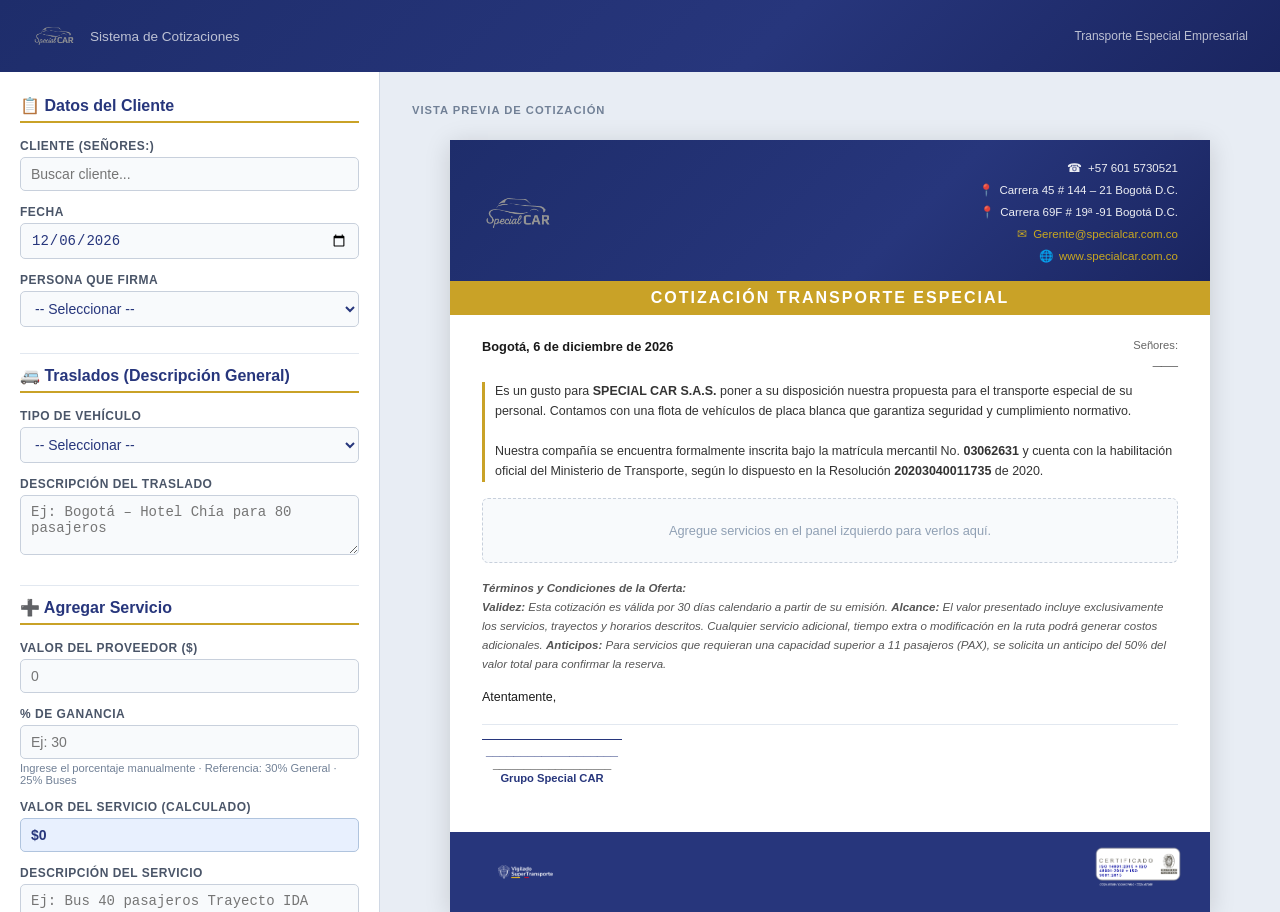
==== index.html @ 4b24a4ec "Add initial HTML structure for Cotizaciones Special Car" ====
<!DOCTYPE html>
<html lang="es">
<head>
<meta charset="UTF-8">
<meta name="viewport" content="width=device-width, initial-scale=1.0">
<title>Cotizaciones Special Car</title>
<link rel="stylesheet" href="estilos.css">
</head>
<body>

<div class="header">
  <div style="display:flex;align-items:center;gap:14px">
    <img id="headerLogo" style="height:44px;object-fit:contain" alt="Special Car">
    <div class="logo-text">Sistema de Cotizaciones</div>
  </div>
  <div style="font-size:0.75rem;opacity:0.7;">Transporte Especial Empresarial</div>
</div>

<div class="app">

  <!-- SIDEBAR -->
  <div class="sidebar">
    <h2>📋 Datos del Cliente</h2>

    <div class="form-group">
      <label>Cliente (Señores:)</label>
      <div style="position:relative">
        <input type="text" id="cliente" placeholder="Buscar cliente..." oninput="filtrarClientes(this.value)" onfocus="mostrarDropdown()" onblur="setTimeout(()=>ocultarDropdown(),200)" autocomplete="off" style="width:100%;padding:8px 10px;border:1px solid #c8d0dc;border-radius:5px;font-size:0.875rem;color:#27367c;background:#f8fafc">
        <div id="clienteDropdown" style="display:none;position:absolute;top:100%;left:0;right:0;background:white;border:1px solid #c8d0dc;border-top:none;border-radius:0 0 5px 5px;max-height:180px;overflow-y:auto;z-index:100;box-shadow:0 4px 12px rgba(0,0,0,0.1)"></div>
      </div>
    </div>
    <div class="form-group">
      <label>Fecha</label>
      <input type="date" id="fecha" oninput="render()">
    </div>
    <div class="form-group">
      <label>Persona que firma</label>
      <select id="firmante" onchange="render()">
        <option value="">-- Seleccionar --</option>
        <option value="José Miguel Rozo|Jefe de Operaciones">José Miguel Rozo – Jefe de Operaciones</option>
        <option value="María García|Gerente Comercial">María García – Gerente Comercial</option>
        <option value="Carlos López|Director General">Carlos López – Director General</option>
        <option value="otro">Otro...</option>
      </select>
    </div>
    <div class="form-group" id="firmante-custom-group" style="display:none">
      <label>Nombre</label>
      <input type="text" id="firmante-nombre" placeholder="Nombre completo" oninput="render()">
      <label style="margin-top:6px">Cargo</label>
      <input type="text" id="firmante-cargo" placeholder="Cargo" oninput="render()">
    </div>

    <hr class="divider">
    <h2>🚐 Traslados (Descripción General)</h2>
    <div class="form-group">
      <label>Tipo de Vehículo</label>
      <select id="tipoVehiculo" onchange="updatePorcentaje()">
        <option value="">-- Seleccionar --</option>
      </select>
    </div>
    <div class="form-group">
      <label>Descripción del Traslado</label>
      <textarea id="descTraslado" placeholder="Ej: Bogotá – Hotel Chía para 80 pasajeros" oninput="render()"></textarea>
    </div>

    <hr class="divider">
    <h2>➕ Agregar Servicio</h2>

    <div class="form-group">
      <label>Valor del proveedor ($)</label>
      <input type="number" id="valorProveedor" placeholder="0" oninput="calcularServicio()">
    </div>
    <div class="form-group">
      <label>% de Ganancia</label>
      <input type="number" id="porcentaje" placeholder="Ej: 30" min="0" max="100" step="0.1" oninput="calcularServicio()" style="width:100%;padding:8px 10px;border:1px solid #c8d0dc;border-radius:5px;font-size:0.875rem;color:#1a2a4a;background:#f8fafc">
      <div class="hint">Ingrese el porcentaje manualmente · Referencia: 30% General · 25% Buses</div>
    </div>
    <div class="form-group">
      <label>Valor del Servicio (calculado)</label>
      <div class="computed-value" id="valorServicioCalc">$0</div>
    </div>
    <div class="form-group">
      <label>Descripción del Servicio</label>
      <textarea id="descServicio" placeholder="Ej: Bus 40 pasajeros Trayecto IDA" rows="2"></textarea>
    </div>
    <button class="btn btn-secondary" onclick="agregarServicio()">＋ Agregar Servicio</button>

    <div class="service-list" id="serviceList"></div>

    <hr class="divider">
    <h2>🖨️ Acciones</h2>
    <div style="margin-bottom:10px">
      <label style="display:flex;align-items:center;gap:10px;cursor:pointer;padding:10px;background:#f0f4f8;border-radius:6px;border:1.5px solid #c8d0dc">
        <div style="position:relative;width:42px;height:22px;flex-shrink:0">
          <input type="checkbox" id="toggleFotos" onchange="toggleFotosVehiculos()" style="opacity:0;width:0;height:0;position:absolute">
          <div id="toggleTrack" style="position:absolute;inset:0;background:#c8d0dc;border-radius:11px;transition:background 0.2s"></div>
          <div id="toggleThumb" style="position:absolute;top:3px;left:3px;width:16px;height:16px;background:white;border-radius:50%;transition:transform 0.2s;box-shadow:0 1px 3px rgba(0,0,0,0.3)"></div>
        </div>
        <div>
          <div style="font-size:0.8rem;font-weight:600;color:#27367c">Incluir fotos de vehículos</div>
          <div style="font-size:0.68rem;color:#718096">Activa para cargar tus propias fotos</div>
        </div>
      </label>
    </div>

    <!-- Photo upload panels (visible only when toggle is ON) -->
    <div id="fotosUploadPanel" style="display:none;margin-bottom:10px">
      <div style="background:#f0f4f8;border-radius:7px;padding:12px;margin-bottom:8px">
        <div style="font-size:0.75rem;font-weight:700;color:#27367c;text-transform:uppercase;letter-spacing:0.5px;margin-bottom:8px">📷 <span id="fotoTituloPanel">VEHÍCULO SELECCIONADO</span> <span style="font-weight:400;color:#718096">(máx 2 fotos)</span></div>
        <div style="display:grid;grid-template-columns:1fr 1fr;gap:6px">
          <label id="lblVan1" style="cursor:pointer;border:2px dashed #c8d0dc;border-radius:5px;height:70px;display:flex;flex-direction:column;align-items:center;justify-content:center;font-size:0.65rem;color:#718096;overflow:hidden;position:relative">
            <input type="file" accept="image/*" onchange="cargarFoto('van',0,this)" style="display:none">
            <div id="preVan1" style="width:100%;height:100%;display:flex;align-items:center;justify-content:center;flex-direction:column;gap:3px">
              <span style="font-size:1.2rem">＋</span><span>Foto 1</span>
            </div>
          </label>
          <label id="lblVan2" style="cursor:pointer;border:2px dashed #c8d0dc;border-radius:5px;height:70px;display:flex;flex-direction:column;align-items:center;justify-content:center;font-size:0.65rem;color:#718096;overflow:hidden;position:relative">
            <input type="file" accept="image/*" onchange="cargarFoto('van',1,this)" style="display:none">
            <div id="preVan2" style="width:100%;height:100%;display:flex;align-items:center;justify-content:center;flex-direction:column;gap:3px">
              <span style="font-size:1.2rem">＋</span><span>Foto 2</span>
            </div>
          </label>
        </div>
      </div>
    </div>
    <button class="btn btn-primary" onclick="window.print()">Imprimir / Guardar PDF</button>
    <button class="btn btn-outline" onclick="limpiarTodo()">🗑 Limpiar Todo</button>

    <hr class="divider">
    <div style="font-size:0.7rem;color:#888;line-height:1.6">
      <b>Gestión de clientes:</b><br>
      <button class="btn btn-outline btn-sm" style="margin-top:4px;width:100%" onclick="agregarClienteModal()">+ Nuevo Cliente</button>
      <button class="btn btn-outline btn-sm" style="margin-top:4px;width:100%" onclick="agregarVehiculoModal()">+ Nuevo Tipo Vehículo</button>
    </div>
  </div>

  <!-- PREVIEW -->
  <div class="preview">
    <div class="print-area">
      <div class="preview-label">VISTA PREVIA DE COTIZACIÓN</div>
    </div>
    <div class="doc" id="doc">
      <!-- rendered by JS -->
    </div>
  </div>
</div>

<!-- MODALS -->
<div id="modalCliente" style="display:none;position:fixed;inset:0;background:rgba(0,0,0,0.5);z-index:1000;display:none;align-items:center;justify-content:center">
  <div style="background:white;border-radius:10px;padding:28px;width:400px;box-shadow:0 8px 32px rgba(0,0,0,0.3)">
    <h3 style="margin-bottom:16px;color:#27367c">Agregar Cliente</h3>
    <label style="font-size:0.8rem;font-weight:600;display:block;margin-bottom:4px">Nombre como aparece en el RUT</label>
    <input type="text" id="nuevoClienteNombre" style="width:100%;padding:8px;border:1px solid #ccc;border-radius:5px;font-size:0.875rem;margin-bottom:14px" placeholder="Nombre completo del cliente">
    <div style="display:flex;gap:8px">
      <button class="btn btn-secondary btn-sm" style="flex:1;padding:10px" onclick="guardarCliente()">Agregar Cliente</button>
      <button class="btn btn-outline btn-sm" style="flex:1;padding:10px" onclick="cerrarModal('modalCliente')">Cancelar</button>
    </div>
  </div>
</div>

<div id="modalVehiculo" style="display:none;position:fixed;inset:0;background:rgba(0,0,0,0.5);z-index:1000;display:none;align-items:center;justify-content:center">
  <div style="background:white;border-radius:10px;padding:28px;width:400px;box-shadow:0 8px 32px rgba(0,0,0,0.3)">
    <h3 style="margin-bottom:16px;color:#27367c">Agregar Tipo de Vehículo</h3>
    <label style="font-size:0.8rem;font-weight:600;display:block;margin-bottom:4px">Tipo de Vehículo (Ej: "Bus 23 pax")</label>
    <input type="text" id="nuevoVehNombre" style="width:100%;padding:8px;border:1px solid #ccc;border-radius:5px;font-size:0.875rem;margin-bottom:10px" placeholder="Bus 23 pasajeros">
    <label style="font-size:0.8rem;font-weight:600;display:block;margin-bottom:4px">Cantidad máxima de pasajeros</label>
    <input type="number" id="nuevoVehPax" style="width:100%;padding:8px;border:1px solid #ccc;border-radius:5px;font-size:0.875rem;margin-bottom:14px" placeholder="23">
    <div style="display:flex;gap:8px">
      <button class="btn btn-secondary btn-sm" style="flex:1;padding:10px" onclick="guardarVehiculo()">Agregar Vehículo</button>
      <button class="btn btn-outline btn-sm" style="flex:1;padding:10px" onclick="cerrarModal('modalVehiculo')">Cancelar</button>
    </div>
  </div>
</div>

<script>
// ── IMÁGENES EMBEBIDAS (base64, sin dependencias externas) ──
const IMG_LOGO = "assets/Specialcar.png";
const IMG_SUPERTRANSPORTE = "assets/supertransporte.png";
const IMG_BUREAUVERITAS = "assets/bureauveritas.png";
const IMG_VAN1 = "assets/van1.jpeg";
const IMG_VAN2 = "assets/van2.jpeg";
const IMG_BUS1 = "assets/bus1.jpeg";
const IMG_BUS2 = "assets/bus2.jpeg";

// ── STATE ──
const state = {
  clientes: [
    'ARISTIZABAL Y JINETE','LEVIN ASSETS','YANBAL','COLOMBO ESPAÑOLA',
    'FUNDACION UNIVERSITARIA CIENCIA DE LA SALUD','PUBBLICA','DIGITAL WARE',
    'FIXIT','EFECTY','CLINICOS IPS','CL TIENE SOLUCIONES','WIN SPORTS',
    'RUTA GAY','LONGPORT','ESRI','EPIDERMIQUE','ALTAS VISTAS','PAIS DE RAIZ',
    'EXPEDITOR','Hoteles Suite Tequendama','MIKA','BLUE CARE',
    'PARTIDO POLITICO MIRA','EXL SERVICE','BANCAMIA',
    'AGENCIA NACIONAL DEL ESPECTRO','SAN GABRIEL','RICARDO GAITAN',
    'DIEGO','HEEL','BTSAUTOVIAS','ROLDAN LOGISTICA'
  ].sort(),
  vehiculos: [
    {tipo:'Dacia/Renault Logan', pax:4},
    {tipo:'Kia Cerato', pax:4},
    {tipo:'Renault Duster AWD', pax:4},
    {tipo:'Renault Duster Oroch', pax:4},
    {tipo:'DFSK Van 7 pasajeros', pax:7},
    {tipo:'Hyundai H1', pax:8},
    {tipo:'Renault Master', pax:15},
    {tipo:'Mercedes-Benz Sprinter', pax:19},
    {tipo:'Chevrolet N300', pax:7},
    {tipo:'Chevrolet NPR', pax:7},
    {tipo:'Isuzu NQR', pax:7},
    {tipo:'Ford Transit', pax:19},
    {tipo:'Mercedes-Benz O500', pax:40},
    {tipo:'VAN 11 PAX', pax:11},
    {tipo:'VAN 7 PAX', pax:7},
    {tipo:'VAN 9 PAX', pax:9},
    {tipo:'VAN 19 PAX', pax:19},
    {tipo:'BUSETA 19 PAX', pax:19},
    {tipo:'BUS 25 PAX', pax:25},
    {tipo:'BUS 30 PAX', pax:30},
    {tipo:'BUS 40 PAX', pax:40},
    {tipo:'VAN 17 PAX', pax:17},
    {tipo:'VAN 12 PAX', pax:12},
  ],
  servicios: [],
  nextId: 1,
  mostrarFotos: false,
  fotos: { van: [null, null], bus: [null, null] }
};

// ── INIT ──
document.addEventListener('DOMContentLoaded', () => {
  const today = new Date().toISOString().split('T')[0];
  document.getElementById('fecha').value = today;
  document.getElementById('headerLogo').src = IMG_LOGO;
  document.getElementById('toggleFotos').checked = false;
  document.getElementById('toggleTrack').style.background = '#c8d0dc';
  document.getElementById('toggleThumb').style.transform = 'translateX(0)';
  populateVehiculos();
  render();
});

function populateVehiculos() {
  const sel = document.getElementById('tipoVehiculo');
  sel.innerHTML = '<option value="">-- Seleccionar --</option>';
  state.vehiculos.forEach(v => {
    const opt = document.createElement('option');
    opt.value = v.tipo;
    opt.textContent = `${v.tipo} (${v.pax} pax)`;
    sel.appendChild(opt);
  });
}

function updateClienteSelect() { /* legacy, kept for compat */ }

// ── CLIENTE DROPDOWN ──
function filtrarClientes(q) {
  render();
  const dd = document.getElementById('clienteDropdown');
  const filtrados = q.length === 0
    ? state.clientes
    : state.clientes.filter(c => c.toLowerCase().includes(q.toLowerCase()));
  if (!filtrados.length) { dd.style.display = 'none'; return; }
  dd.innerHTML = filtrados.map(c =>
    `<div onclick="seleccionarCliente('${c.replace(/'/g,"\\'")}')"`+
    ` style="padding:7px 10px;cursor:pointer;font-size:0.82rem;border-bottom:1px solid #f0f4f8"`+
    ` onmouseover="this.style.background='#eef1f6'" onmouseout="this.style.background=''">${c}</div>`
  ).join('');
  dd.style.display = 'block';
}

function mostrarDropdown() {
  filtrarClientes(document.getElementById('cliente').value);
}

function ocultarDropdown() {
  document.getElementById('clienteDropdown').style.display = 'none';
}

function seleccionarCliente(nombre) {
  document.getElementById('cliente').value = nombre;
  document.getElementById('clienteDropdown').style.display = 'none';
  render();
}

// ── PORCENTAJE AUTO ──
function updatePorcentaje() {
  const tipo = document.getElementById('tipoVehiculo').value;
  const input = document.getElementById('porcentaje');
  // Sugerir % si el campo está vacío
  if (!input.value) {
    const tl = tipo.toLowerCase();
    if (tl.includes('bus') || tl.includes('buseta')) input.value = '25';
    else if (tipo) input.value = '30';
  }
  // Actualizar título del panel de fotos
  const tituloPanel = document.getElementById('fotoTituloPanel');
  if (tituloPanel) {
    tituloPanel.textContent = tipo ? tipo.toUpperCase() : 'VEHÍCULO SELECCIONADO';
  }
  calcularServicio();
  render();
}

// ── CALCULAR VALOR ──
function calcularServicio() {
  const prov = parseFloat(document.getElementById('valorProveedor').value) || 0;
  const pct = parseFloat(document.getElementById('porcentaje').value) || 0;
  const val = pct ? Math.round(prov * (1 + pct / 100)) : prov;
  document.getElementById('valorServicioCalc').textContent = formatCOP(val);
}

// ── AGREGAR SERVICIO ──
function agregarServicio() {
  const prov = parseFloat(document.getElementById('valorProveedor').value) || 0;
  const pct = parseFloat(document.getElementById('porcentaje').value) || 0;
  const val = pct ? Math.round(prov * (1 + pct / 100)) : prov;
  const desc = document.getElementById('descServicio').value.trim();
  if (!desc || !val) { alert('Complete la descripción y el valor del servicio.'); return; }
  state.servicios.push({ id: state.nextId++, desc, valor: val });
  // reset
  document.getElementById('valorProveedor').value = '';
  document.getElementById('descServicio').value = '';
  document.getElementById('valorServicioCalc').textContent = '$0';
  updateServiceList();
  render();
}

function eliminarServicio(id) {
  state.servicios = state.servicios.filter(s => s.id !== id);
  // re-number ids kept
  updateServiceList();
  render();
}

function updateServiceList() {
  const list = document.getElementById('serviceList');
  if (!state.servicios.length) { list.innerHTML = ''; return; }
  list.innerHTML = state.servicios.map((s, i) => `
    <div class="service-item">
      <span class="s-desc">${i+1}. ${s.desc}</span>
      <span class="s-val">${formatCOP(s.valor)}</span>
      <button class="s-del" onclick="eliminarServicio(${s.id})" title="Eliminar">✕</button>
    </div>
  `).join('');
}

// ── FORMAT ──
function formatCOP(n) {
  return '$' + Math.round(n).toLocaleString('es-CO');
}

function formatFecha(dateStr) {
  if (!dateStr) return '___';
  const [y, m, d] = dateStr.split('-');
  const meses = ['enero','febrero','marzo','abril','mayo','junio','julio','agosto','septiembre','octubre','noviembre','diciembre'];
  return `${parseInt(d)} de ${meses[parseInt(m)-1]} de ${y}`;
}

// ── FIRMANTE ──
function getFirmante() {
  const sel = document.getElementById('firmante').value;
  document.getElementById('firmante-custom-group').style.display = sel === 'otro' ? 'block' : 'none';
  if (sel === 'otro') {
    return {
      nombre: document.getElementById('firmante-nombre').value || '___',
      cargo: document.getElementById('firmante-cargo').value || '___'
    };
  }
  if (sel) {
    const [nombre, cargo] = sel.split('|');
    return { nombre, cargo };
  }
  return { nombre: '___________________', cargo: '___________________' };
}

// ── RENDER ──
function render() {
  const cliente = document.getElementById('cliente').value || '___';
  const fecha = document.getElementById('fecha').value;
  const tipoVeh = document.getElementById('tipoVehiculo').value;
  const descTraslado = document.getElementById('descTraslado').value;
  const firmante = getFirmante();

  // traslados section
  const traslados = descTraslado.trim()
    ? descTraslado.split('\n').filter(l => l.trim())
    : [];

  const total = state.servicios.reduce((s, x) => s + x.valor, 0);

  document.getElementById('doc').innerHTML = `
    <div class="doc-header">
      <div style="display:flex;align-items:center;padding:4px 0">
        <img src="${IMG_LOGO}" style="height:72px;object-fit:contain" alt="Special Car Logo">
      </div>
      <div style="text-align:right;font-size:0.72rem;line-height:1.9;color:rgba(255,255,255,0.92)">
        <div>☎&nbsp; +57 601 5730521</div>
        <div>📍&nbsp; Carrera 45 # 144 – 21 Bogotá D.C.</div>
        <div>📍&nbsp; Carrera 69F # 19ª -91 Bogotá D.C.</div>
        <div style="color:#c9a820">✉&nbsp; Gerente@specialcar.com.co</div>
        <div style="color:#c9a820">🌐&nbsp; www.specialcar.com.co</div>
      </div>
    </div>
    <div class="doc-title-bar">COTIZACIÓN TRANSPORTE ESPECIAL</div>
    <div class="doc-body">
      <div class="doc-meta">
        <div>
          <div class="date">Bogotá, ${formatFecha(fecha)}</div>
        </div>
        <div style="text-align:right">
          <div style="font-size:0.7rem;color:#666">Señores:</div>
          <div class="client-name">${cliente}</div>
        </div>
      </div>

      <div class="doc-intro">
        Es un gusto para <strong>SPECIAL CAR S.A.S.</strong> poner a su disposición nuestra propuesta para el transporte especial de su personal. Contamos con una flota de vehículos de placa blanca que garantiza seguridad y cumplimiento normativo.<br><br>
        Nuestra compañía se encuentra formalmente inscrita bajo la matrícula mercantil No. <strong>03062631</strong> y cuenta con la habilitación oficial del Ministerio de Transporte, según lo dispuesto en la Resolución <strong>20203040011735</strong> de 2020.
      </div>

      ${traslados.length ? `
      <div class="section-label">TRASLADOS</div>
      <table class="traslados-table">
        ${traslados.map(t => `<tr><td>${t}</td></tr>`).join('')}
      </table>
      ` : ''}

      ${state.servicios.length ? `
      <div class="section-label">TARIFARIO DETALLADO DE TRAYECTOS</div>
      <table class="servicios-table">
        <thead>
          <tr>
            <th style="width:40px">#</th>
            <th>ORIGEN – DESTINO / DESCRIPCIÓN</th>
            <th style="width:120px;text-align:right">VALOR</th>
          </tr>
        </thead>
        <tbody>
          ${state.servicios.map((s, i) => `
            <tr>
              <td>${i+1}</td>
              <td>${s.desc}</td>
              <td class="valor">${formatCOP(s.valor)}</td>
            </tr>
          `).join('')}
          <tr class="total-row">
            <td colspan="2"><strong>Total Cotización</strong></td>
            <td class="valor"><strong>${formatCOP(total)}</strong></td>
          </tr>
        </tbody>
      </table>
      ` : `
      <div style="background:#f8fafc;border:1.5px dashed #c8d0dc;border-radius:6px;padding:24px;text-align:center;color:#90a0b4;font-size:0.8rem;margin:16px 0">
        Agregue servicios en el panel izquierdo para verlos aquí.
      </div>
      `}

      <div class="terms">
        <strong><em>Términos y Condiciones de la Oferta:</em></strong><br>
        <em><strong>Validez:</strong> Esta cotización es válida por 30 días calendario a partir de su emisión. 
        <strong>Alcance:</strong> El valor presentado incluye exclusivamente los servicios, trayectos y horarios descritos. Cualquier servicio adicional, tiempo extra o modificación en la ruta podrá generar costos adicionales. 
        <strong>Anticipos:</strong> Para servicios que requieran una capacidad superior a 11 pasajeros (PAX), se solicita un anticipo del 50% del valor total para confirmar la reserva.</em>
      </div>

      <div style="font-size:0.78rem;margin-bottom:14px">Atentamente,</div>
      <div class="firma-area" style="margin-bottom:48px">
        <div class="firma-block">
          <div class="firma-line"></div>
          <div class="firma-name">${firmante.nombre}</div>
          <div class="firma-cargo">${firmante.cargo}</div>
          <div class="firma-cargo" style="font-weight:600;color:#27367c;margin-top:2px">Grupo Special CAR</div>
        </div>
      </div>

      ${state.mostrarFotos ? `
      <div style="margin-top:24px">
        <div class="section-label">FOTOGRAFÍAS VEHÍCULOS</div>
        ${(state.fotos.van[0]||state.fotos.van[1]) ? `
        <div style="margin-bottom:10px;font-size:0.72rem;font-weight:700;color:#555;text-transform:uppercase;letter-spacing:0.5px">${tipoVeh || 'VEHÍCULO'}</div>
        <div style="display:grid;grid-template-columns:${state.fotos.van[0]&&state.fotos.van[1]?'1fr 1fr':'1fr'};gap:10px;margin-bottom:14px">
          ${state.fotos.van[0]?`<img src="${state.fotos.van[0]}" style="width:100%;border-radius:6px;object-fit:cover;height:160px;border:1px solid #dde">`:''}
          ${state.fotos.van[1]?`<img src="${state.fotos.van[1]}" style="width:100%;border-radius:6px;object-fit:cover;height:160px;border:1px solid #dde">`:''}
        </div>` : ''}
        ${(!state.fotos.van[0]&&!state.fotos.van[1]) ? `
        <div style="background:#f8fafc;border:1.5px dashed #c8d0dc;border-radius:6px;padding:18px;text-align:center;color:#90a0b4;font-size:0.8rem">
          Carga las fotos en el panel izquierdo para que aparezcan aquí.
        </div>` : ''}
      </div>
      ` : ''}

      <div style="margin:0 -32px -24px;background:#27367c;padding:10px 24px;display:flex;align-items:center;justify-content:space-between;gap:16px">
        <img src="${IMG_SUPERTRANSPORTE}" style="height:60px;object-fit:contain" alt="Vigilado SuperTransporte">
        <img src="${IMG_BUREAUVERITAS}" style="height:60px;object-fit:contain" alt="Bureau Veritas ISO 9001 14001 45001">
      </div>
    </div>
  `;
}

// ── MODAL CLIENTE ──
function agregarClienteModal() {
  document.getElementById('modalCliente').style.display = 'flex';
  document.getElementById('nuevoClienteNombre').value = '';
  document.getElementById('nuevoClienteNombre').focus();
}
function guardarCliente() {
  const nombre = document.getElementById('nuevoClienteNombre').value.trim();
  if (!nombre) { alert('Ingrese el nombre del cliente.'); return; }
  if (!state.clientes.includes(nombre)) {
    state.clientes.push(nombre);
    state.clientes.sort();
  }
  document.getElementById('cliente').value = nombre;
  cerrarModal('modalCliente');
  render();
}

// ── MODAL VEHÍCULO ──
function agregarVehiculoModal() {
  document.getElementById('modalVehiculo').style.display = 'flex';
  document.getElementById('nuevoVehNombre').value = '';
  document.getElementById('nuevoVehPax').value = '';
}
function guardarVehiculo() {
  const tipo = document.getElementById('nuevoVehNombre').value.trim();
  const pax = parseInt(document.getElementById('nuevoVehPax').value) || 0;
  if (!tipo) { alert('Ingrese el tipo de vehículo.'); return; }
  state.vehiculos.push({ tipo, pax });
  populateVehiculos();
  document.getElementById('tipoVehiculo').value = tipo;
  cerrarModal('modalVehiculo');
  updatePorcentaje();
}

function cerrarModal(id) {
  document.getElementById(id).style.display = 'none';
}

// Close modal on backdrop click
['modalCliente','modalVehiculo'].forEach(id => {
  document.getElementById(id).addEventListener('click', function(e) {
    if (e.target === this) cerrarModal(id);
  });
});

// ── TOGGLE FOTOS ──
function toggleFotosVehiculos() {
  const cb = document.getElementById('toggleFotos');
  state.mostrarFotos = cb.checked;
  const track = document.getElementById('toggleTrack');
  const thumb = document.getElementById('toggleThumb');
  track.style.background = cb.checked ? '#27367c' : '#c8d0dc';
  thumb.style.transform = cb.checked ? 'translateX(20px)' : 'translateX(0)';
  document.getElementById('fotosUploadPanel').style.display = cb.checked ? 'block' : 'none';
  render();
}

// ── CARGAR FOTO ──
function cargarFoto(tipo, idx, input) {
  const file = input.files[0];
  if (!file) return;
  const reader = new FileReader();
  reader.onload = function(e) {
    state.fotos[tipo][idx] = e.target.result;
    // Show thumbnail preview in label
    const preId = tipo === 'van' ? `preVan${idx+1}` : `preBus${idx+1}`;
    const pre = document.getElementById(preId);
    pre.innerHTML = `<img src="${e.target.result}" style="width:100%;height:100%;object-fit:cover;border-radius:3px">
      <button onclick="eliminarFoto('${tipo}',${idx},event)" style="position:absolute;top:2px;right:2px;background:rgba(220,50,50,0.85);color:white;border:none;border-radius:50%;width:18px;height:18px;font-size:10px;cursor:pointer;line-height:18px;text-align:center">✕</button>`;
    pre.parentElement.style.border = '2px solid #27367c';
    render();
  };
  reader.readAsDataURL(file);
}

function eliminarFoto(tipo, idx, e) {
  e.preventDefault();
  e.stopPropagation();
  state.fotos[tipo][idx] = null;
  const preId = tipo === 'van' ? `preVan${idx+1}` : `preBus${idx+1}`;
  const pre = document.getElementById(preId);
  pre.innerHTML = `<span style="font-size:1.2rem">＋</span><span>Foto ${idx+1}</span>`;
  pre.parentElement.style.border = '2px dashed #c8d0dc';
  // Reset file input
  pre.parentElement.querySelector('input[type=file]').value = '';
  render();
}

// ── LIMPIAR ──
function limpiarTodo() {
  if (!confirm('¿Desea limpiar todos los datos de la cotización?')) return;
  document.getElementById('cliente').value = '';
  document.getElementById('descTraslado').value = '';
  document.getElementById('tipoVehiculo').value = '';
  document.getElementById('firmante').value = '';
  document.getElementById('valorProveedor').value = '';
  document.getElementById('porcentaje').value = '';
  document.getElementById('descServicio').value = '';
  document.getElementById('valorServicioCalc').textContent = '$0';
  state.servicios = [];
  state.nextId = 1;
  state.mostrarFotos = false;
  document.getElementById('toggleFotos').checked = false;
  document.getElementById('toggleTrack').style.background = '#c8d0dc';
  document.getElementById('toggleThumb').style.transform = 'translateX(0)';
  updateServiceList();
  render();
}
</script>
</body>
</html>
---- estilos.css ----
* { box-sizing: border-box; margin: 0; padding: 0; }
  body { font-family: 'Segoe UI', Arial, sans-serif; background: #f0f4f8; min-height: 100vh; }

  /* ── HEADER ── */
  .header {
    background: linear-gradient(135deg, #1e2d6b 0%, #27367c 60%, #1a2560 100%);
    color: white;
    padding: 14px 32px;
    display: flex;
    align-items: center;
    justify-content: space-between;
    box-shadow: 0 2px 10px rgba(39,54,124,0.5);
  }
  .header h1 { font-size: 1.4rem; font-weight: 700; letter-spacing: 1px; }
  .header .logo-text { font-size: 0.85rem; opacity: 0.7; }

  /* ── LAYOUT ── */
  .app { display: flex; height: calc(100vh - 60px); }

  /* ── SIDEBAR FORM ── */
  .sidebar {
    width: 380px;
    min-width: 340px;
    background: #fff;
    border-right: 1px solid #d0d8e4;
    overflow-y: auto;
    padding: 24px 20px;
    display: flex;
    flex-direction: column;
    gap: 0;
  }
  .sidebar h2 { font-size: 1rem; color: #27367c; font-weight: 700; margin-bottom: 16px; border-bottom: 2px solid #c9a227; padding-bottom: 6px; }
  .form-group { margin-bottom: 14px; }
  .form-group label { display: block; font-size: 0.75rem; font-weight: 600; color: #4a5568; text-transform: uppercase; letter-spacing: 0.5px; margin-bottom: 4px; }
  .form-group input, .form-group select, .form-group textarea {
    width: 100%; padding: 8px 10px; border: 1px solid #c8d0dc; border-radius: 5px;
    font-size: 0.875rem; color: #27367c; background: #f8fafc;
    transition: border-color 0.2s;
  }
  .form-group input:focus, .form-group select:focus, .form-group textarea:focus {
    outline: none; border-color: #27367c; background: #fff;
  }
  .form-group textarea { resize: vertical; min-height: 60px; }
  .computed-value {
    padding: 8px 10px; background: #e8f0fe; border: 1px solid #b0c4de; border-radius: 5px;
    font-size: 0.875rem; font-weight: 600; color: #27367c;
  }
  .hint { font-size: 0.7rem; color: #718096; margin-top: 3px; }
  .divider { border: none; border-top: 1px solid #e2e8f0; margin: 12px 0; }

  /* ── BUTTONS ── */
  .btn { width: 100%; padding: 10px; border: none; border-radius: 6px; font-size: 0.85rem; font-weight: 600; cursor: pointer; transition: all 0.2s; margin-bottom: 8px; }
  .btn-primary { background: #27367c; color: white; }
  .btn-primary:hover { background: #243a6a; }
  .btn-secondary { background: #c9a227; color: white; }
  .btn-secondary:hover { background: #b08f20; }
  .btn-danger { background: #e53e3e; color: white; }
  .btn-danger:hover { background: #c53030; }
  .btn-outline { background: transparent; color: #27367c; border: 1.5px solid #27367c; }
  .btn-outline:hover { background: #27367c; color: white; }
  .btn-sm { padding: 5px 10px; font-size: 0.75rem; width: auto; margin-bottom: 0; border-radius: 4px; }

  /* ── PREVIEW PANEL ── */
  .preview {
    flex: 1;
    overflow: auto;
    padding: 32px;
    background: #e8edf4;
  }
  .preview-label {
    font-size: 0.7rem; font-weight: 700; color: #718096; text-transform: uppercase;
    letter-spacing: 1px; margin-bottom: 12px;
  }

  /* ── COTIZACION DOCUMENT ── */
  .doc {
    background: white;
    max-width: 760px;
    margin: 0 auto;
    box-shadow: 0 4px 24px rgba(0,0,0,0.15);
    font-size: 12px;
    color: #1a1a1a;
  }
  .doc-header {
    background: linear-gradient(135deg, #1e2d6b 0%, #27367c 60%, #1a2560 100%);
    color: white;
    padding: 18px 32px 14px;
    display: flex;
    justify-content: space-between;
    align-items: center;
  }
  .doc-header .company-name { font-size: 1.3rem; font-weight: 800; letter-spacing: 1px; }
  .doc-header .company-sub { font-size: 0.7rem; opacity: 0.8; margin-top: 2px; }
  .doc-header .contact-info { text-align: right; font-size: 0.7rem; opacity: 0.85; line-height: 1.7; }
  .doc-title-bar {
    background: #c9a227;
    color: white;
    text-align: center;
    padding: 8px;
    font-size: 1rem;
    font-weight: 700;
    letter-spacing: 2px;
  }
  .doc-body { padding: 24px 32px; }
  .doc-meta { display: flex; justify-content: space-between; margin-bottom: 14px; }
  .doc-meta .date { font-size: 0.8rem; font-weight: 600; }
  .doc-meta .client-line { font-size: 0.8rem; }
  .doc-meta .client-name { font-weight: 700; font-size: 0.95rem; }
  .doc-intro { font-size: 0.78rem; line-height: 1.6; color: #333; margin-bottom: 16px; border-left: 3px solid #c9a227; padding-left: 10px; }

  .section-label {
    font-size: 0.72rem; font-weight: 700; color: #27367c; text-transform: uppercase;
    letter-spacing: 1px; border-bottom: 2px solid #c9a227; padding-bottom: 4px; margin: 14px 0 8px;
  }

  /* ── TRASLADOS TABLE ── */
  .traslados-table { width: 100%; border-collapse: collapse; margin-bottom: 14px; }
  .traslados-table td {
    padding: 6px 10px; border: 1px solid #b0bec5;
    font-size: 0.78rem;
  }
  .traslados-table td:first-child { background: #eef1f6; font-weight: 500; }

  /* ── SERVICIOS TABLE ── */
  .servicios-table { width: 100%; border-collapse: collapse; margin-bottom: 14px; }
  .servicios-table th {
    background: #27367c; color: white; padding: 7px 10px;
    font-size: 0.72rem; font-weight: 700; text-align: left; text-transform: uppercase;
  }
  .servicios-table td { padding: 6px 10px; border-bottom: 1px solid #e2e8f0; font-size: 0.78rem; }
  .servicios-table tr:nth-child(even) td { background: #f8fafc; }
  .servicios-table .total-row td { background: #27367c; color: white; font-weight: 700; font-size: 0.82rem; }
  .servicios-table .valor { text-align: right; font-weight: 600; }

  /* ── TERMS ── */
  .terms { font-size: 0.72rem; color: #555; line-height: 1.65; margin-bottom: 16px; font-style: italic; }

  /* ── FIRMA ── */
  .firma-area { display: flex; justify-content: flex-start; gap: 40px; margin-top: 20px; padding-top: 14px; border-top: 1px solid #e2e8f0; }
  .firma-block { text-align: center; min-width: 140px; }
  .firma-line { border-top: 1.5px solid #27367c; margin-bottom: 4px; }
  .firma-name { font-size: 0.78rem; font-weight: 700; color: #27367c; }
  .firma-cargo { font-size: 0.7rem; color: #666; }

  /* ── SERVICES MANAGER ── */
  .service-list { margin-bottom: 10px; }
  .service-item {
    display: flex; align-items: center; justify-content: space-between;
    background: #f0f4f8; border-radius: 5px; padding: 6px 10px; margin-bottom: 5px;
    font-size: 0.78rem;
  }
  .service-item .s-desc { flex: 1; font-weight: 500; }
  .service-item .s-val { color: #27367c; font-weight: 700; margin: 0 10px; }
  .service-item .s-del { background: none; border: none; cursor: pointer; color: #e53e3e; font-size: 1rem; }

  /* ── PRINT BUTTON ── */
  .print-area { display: flex; gap: 8px; margin-bottom: 12px; }

  @media print {
    /* Forzar colores e impresión de fondos */
    * {
      -webkit-print-color-adjust: exact !important;
      print-color-adjust: exact !important;
      color-adjust: exact !important;
    }

    /* Ocultar UI de la app */
    .header    { display: none !important; }
    .sidebar   { display: none !important; }
    .print-area { display: none !important; }
    .preview-label { display: none !important; }

    /* Layout de impresión */
    html, body {
      margin: 0 !important;
      padding: 0 !important;
      background: white !important;
    }
    .app {
      display: block !important;
      height: auto !important;
      overflow: visible !important;
    }
    .preview {
      padding: 0 !important;
      margin: 0 !important;
      background: white !important;
      overflow: visible !important;
    }
    .doc {
      box-shadow: none !important;
      max-width: 100% !important;
      width: 100% !important;
      margin: 0 !important;
      padding: 32px !important;
      page-break-inside: avoid;
    }

    /* Asegurar que el contenido no se corte */
    table { page-break-inside: avoid; }
    img   { page-break-inside: avoid; max-width: 100% !important; }
  }
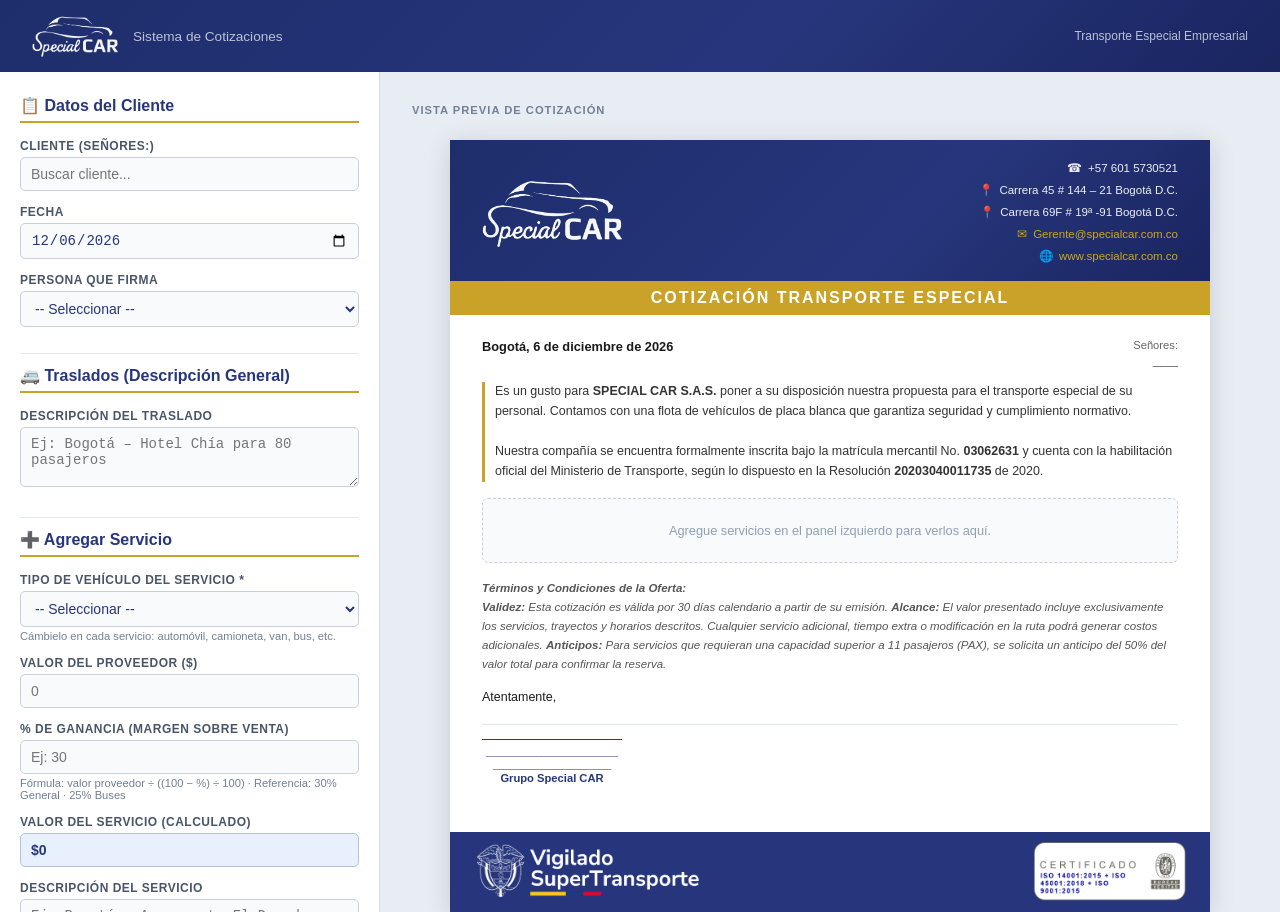
==== commit 63a796d7: "act 21072026" ====
--- a/index.html
+++ b/index.html
@@ -53,27 +53,28 @@
     <hr class="divider">
     <h2>🚐 Traslados (Descripción General)</h2>
     <div class="form-group">
-      <label>Tipo de Vehículo</label>
+      <label>Descripción del Traslado</label>
+      <textarea id="descTraslado" placeholder="Ej: Bogotá – Hotel Chía para 80 pasajeros" oninput="render()"></textarea>
+    </div>
+
+    <hr class="divider">
+    <h2 id="tituloServicio">➕ Agregar Servicio</h2>
+
+    <div class="form-group">
+      <label>Tipo de Vehículo del Servicio *</label>
       <select id="tipoVehiculo" onchange="updatePorcentaje()">
         <option value="">-- Seleccionar --</option>
       </select>
-    </div>
-    <div class="form-group">
-      <label>Descripción del Traslado</label>
-      <textarea id="descTraslado" placeholder="Ej: Bogotá – Hotel Chía para 80 pasajeros" oninput="render()"></textarea>
-    </div>
-
-    <hr class="divider">
-    <h2>➕ Agregar Servicio</h2>
-
+      <div class="hint">Cámbielo en cada servicio: automóvil, camioneta, van, bus, etc.</div>
+    </div>
     <div class="form-group">
       <label>Valor del proveedor ($)</label>
       <input type="number" id="valorProveedor" placeholder="0" oninput="calcularServicio()">
     </div>
     <div class="form-group">
-      <label>% de Ganancia</label>
-      <input type="number" id="porcentaje" placeholder="Ej: 30" min="0" max="100" step="0.1" oninput="calcularServicio()" style="width:100%;padding:8px 10px;border:1px solid #c8d0dc;border-radius:5px;font-size:0.875rem;color:#1a2a4a;background:#f8fafc">
-      <div class="hint">Ingrese el porcentaje manualmente · Referencia: 30% General · 25% Buses</div>
+      <label>% de Ganancia (margen sobre venta)</label>
+      <input type="number" id="porcentaje" placeholder="Ej: 30" min="0" max="99" step="0.1" oninput="calcularServicio()" style="width:100%;padding:8px 10px;border:1px solid #c8d0dc;border-radius:5px;font-size:0.875rem;color:#1a2a4a;background:#f8fafc">
+      <div class="hint">Fórmula: valor proveedor ÷ ((100 − %) ÷ 100) · Referencia: 30% General · 25% Buses</div>
     </div>
     <div class="form-group">
       <label>Valor del Servicio (calculado)</label>
@@ -81,14 +82,32 @@
     </div>
     <div class="form-group">
       <label>Descripción del Servicio</label>
-      <textarea id="descServicio" placeholder="Ej: Bus 40 pasajeros Trayecto IDA" rows="2"></textarea>
-    </div>
-    <button class="btn btn-secondary" onclick="agregarServicio()">＋ Agregar Servicio</button>
+      <textarea id="descServicio" placeholder="Ej: Bogotá – Aeropuerto El Dorado, trayecto IDA" rows="2"></textarea>
+    </div>
+    <button class="btn btn-secondary" id="btnGuardarServicio" onclick="agregarServicio()">＋ Agregar Servicio</button>
+    <button class="btn btn-outline" id="btnCancelarEdicion" style="display:none" onclick="cancelarEdicion()">Cancelar edición</button>
 
     <div class="service-list" id="serviceList"></div>
 
     <hr class="divider">
     <h2>🖨️ Acciones</h2>
+
+    <!-- TOGGLE TOTAL -->
+    <div style="margin-bottom:10px">
+      <label style="display:flex;align-items:center;gap:10px;cursor:pointer;padding:10px;background:#f0f4f8;border-radius:6px;border:1.5px solid #c8d0dc">
+        <div style="position:relative;width:42px;height:22px;flex-shrink:0">
+          <input type="checkbox" id="toggleTotal" checked onchange="toggleTotalCotizacion()" style="opacity:0;width:0;height:0;position:absolute">
+          <div id="totalTrack" style="position:absolute;inset:0;background:#27367c;border-radius:11px;transition:background 0.2s"></div>
+          <div id="totalThumb" style="position:absolute;top:3px;left:3px;width:16px;height:16px;background:white;border-radius:50%;transition:transform 0.2s;transform:translateX(20px);box-shadow:0 1px 3px rgba(0,0,0,0.3)"></div>
+        </div>
+        <div>
+          <div style="font-size:0.8rem;font-weight:600;color:#27367c">Mostrar total de la cotización</div>
+          <div style="font-size:0.68rem;color:#718096">Desactiva para enviar solo tarifas unitarias</div>
+        </div>
+      </label>
+    </div>
+
+    <!-- TOGGLE FOTOS -->
     <div style="margin-bottom:10px">
       <label style="display:flex;align-items:center;gap:10px;cursor:pointer;padding:10px;background:#f0f4f8;border-radius:6px;border:1.5px solid #c8d0dc">
         <div style="position:relative;width:42px;height:22px;flex-shrink:0">
@@ -98,31 +117,13 @@
         </div>
         <div>
           <div style="font-size:0.8rem;font-weight:600;color:#27367c">Incluir fotos de vehículos</div>
-          <div style="font-size:0.68rem;color:#718096">Activa para cargar tus propias fotos</div>
+          <div style="font-size:0.68rem;color:#718096">Una galería por cada tipo de vehículo agregado</div>
         </div>
       </label>
     </div>
 
-    <!-- Photo upload panels (visible only when toggle is ON) -->
-    <div id="fotosUploadPanel" style="display:none;margin-bottom:10px">
-      <div style="background:#f0f4f8;border-radius:7px;padding:12px;margin-bottom:8px">
-        <div style="font-size:0.75rem;font-weight:700;color:#27367c;text-transform:uppercase;letter-spacing:0.5px;margin-bottom:8px">📷 <span id="fotoTituloPanel">VEHÍCULO SELECCIONADO</span> <span style="font-weight:400;color:#718096">(máx 2 fotos)</span></div>
-        <div style="display:grid;grid-template-columns:1fr 1fr;gap:6px">
-          <label id="lblVan1" style="cursor:pointer;border:2px dashed #c8d0dc;border-radius:5px;height:70px;display:flex;flex-direction:column;align-items:center;justify-content:center;font-size:0.65rem;color:#718096;overflow:hidden;position:relative">
-            <input type="file" accept="image/*" onchange="cargarFoto('van',0,this)" style="display:none">
-            <div id="preVan1" style="width:100%;height:100%;display:flex;align-items:center;justify-content:center;flex-direction:column;gap:3px">
-              <span style="font-size:1.2rem">＋</span><span>Foto 1</span>
-            </div>
-          </label>
-          <label id="lblVan2" style="cursor:pointer;border:2px dashed #c8d0dc;border-radius:5px;height:70px;display:flex;flex-direction:column;align-items:center;justify-content:center;font-size:0.65rem;color:#718096;overflow:hidden;position:relative">
-            <input type="file" accept="image/*" onchange="cargarFoto('van',1,this)" style="display:none">
-            <div id="preVan2" style="width:100%;height:100%;display:flex;align-items:center;justify-content:center;flex-direction:column;gap:3px">
-              <span style="font-size:1.2rem">＋</span><span>Foto 2</span>
-            </div>
-          </label>
-        </div>
-      </div>
-    </div>
+    <div id="fotosUploadPanel" style="display:none;margin-bottom:10px"></div>
+
     <button class="btn btn-primary" onclick="window.print()">Imprimir / Guardar PDF</button>
     <button class="btn btn-outline" onclick="limpiarTodo()">🗑 Limpiar Todo</button>
 
@@ -139,14 +140,12 @@
     <div class="print-area">
       <div class="preview-label">VISTA PREVIA DE COTIZACIÓN</div>
     </div>
-    <div class="doc" id="doc">
-      <!-- rendered by JS -->
-    </div>
+    <div class="doc" id="doc"></div>
   </div>
 </div>
 
 <!-- MODALS -->
-<div id="modalCliente" style="display:none;position:fixed;inset:0;background:rgba(0,0,0,0.5);z-index:1000;display:none;align-items:center;justify-content:center">
+<div id="modalCliente" style="display:none;position:fixed;inset:0;background:rgba(0,0,0,0.5);z-index:1000;align-items:center;justify-content:center">
   <div style="background:white;border-radius:10px;padding:28px;width:400px;box-shadow:0 8px 32px rgba(0,0,0,0.3)">
     <h3 style="margin-bottom:16px;color:#27367c">Agregar Cliente</h3>
     <label style="font-size:0.8rem;font-weight:600;display:block;margin-bottom:4px">Nombre como aparece en el RUT</label>
@@ -158,7 +157,7 @@
   </div>
 </div>
 
-<div id="modalVehiculo" style="display:none;position:fixed;inset:0;background:rgba(0,0,0,0.5);z-index:1000;display:none;align-items:center;justify-content:center">
+<div id="modalVehiculo" style="display:none;position:fixed;inset:0;background:rgba(0,0,0,0.5);z-index:1000;align-items:center;justify-content:center">
   <div style="background:white;border-radius:10px;padding:28px;width:400px;box-shadow:0 8px 32px rgba(0,0,0,0.3)">
     <h3 style="margin-bottom:16px;color:#27367c">Agregar Tipo de Vehículo</h3>
     <label style="font-size:0.8rem;font-weight:600;display:block;margin-bottom:4px">Tipo de Vehículo (Ej: "Bus 23 pax")</label>
@@ -173,14 +172,10 @@
 </div>
 
 <script>
-// ── IMÁGENES EMBEBIDAS (base64, sin dependencias externas) ──
+// ── IMÁGENES ──
 const IMG_LOGO = "assets/Specialcar.png";
 const IMG_SUPERTRANSPORTE = "assets/supertransporte.png";
 const IMG_BUREAUVERITAS = "assets/bureauveritas.png";
-const IMG_VAN1 = "assets/van1.jpeg";
-const IMG_VAN2 = "assets/van2.jpeg";
-const IMG_BUS1 = "assets/bus1.jpeg";
-const IMG_BUS2 = "assets/bus2.jpeg";
 
 // ── STATE ──
 const state = {
@@ -221,24 +216,23 @@
   ],
   servicios: [],
   nextId: 1,
+  editId: null,
   mostrarFotos: false,
-  fotos: { van: [null, null], bus: [null, null] }
+  mostrarTotal: true,
+  fotos: {}   // { "BUS 40 PAX": [dataURL, dataURL], ... }
 };
 
 // ── INIT ──
 document.addEventListener('DOMContentLoaded', () => {
-  const today = new Date().toISOString().split('T')[0];
-  document.getElementById('fecha').value = today;
+  document.getElementById('fecha').value = new Date().toISOString().split('T')[0];
   document.getElementById('headerLogo').src = IMG_LOGO;
-  document.getElementById('toggleFotos').checked = false;
-  document.getElementById('toggleTrack').style.background = '#c8d0dc';
-  document.getElementById('toggleThumb').style.transform = 'translateX(0)';
   populateVehiculos();
   render();
 });
 
 function populateVehiculos() {
   const sel = document.getElementById('tipoVehiculo');
+  const actual = sel.value;
   sel.innerHTML = '<option value="">-- Seleccionar --</option>';
   state.vehiculos.forEach(v => {
     const opt = document.createElement('option');
@@ -246,16 +240,19 @@
     opt.textContent = `${v.tipo} (${v.pax} pax)`;
     sel.appendChild(opt);
   });
-}
-
-function updateClienteSelect() { /* legacy, kept for compat */ }
+  sel.value = actual;
+}
+
+function paxDe(tipo) {
+  const v = state.vehiculos.find(x => x.tipo === tipo);
+  return v ? v.pax : null;
+}
 
 // ── CLIENTE DROPDOWN ──
 function filtrarClientes(q) {
   render();
   const dd = document.getElementById('clienteDropdown');
-  const filtrados = q.length === 0
-    ? state.clientes
+  const filtrados = q.length === 0 ? state.clientes
     : state.clientes.filter(c => c.toLowerCase().includes(q.toLowerCase()));
   if (!filtrados.length) { dd.style.display = 'none'; return; }
   dd.innerHTML = filtrados.map(c =>
@@ -265,68 +262,114 @@
   ).join('');
   dd.style.display = 'block';
 }
-
-function mostrarDropdown() {
-  filtrarClientes(document.getElementById('cliente').value);
-}
-
-function ocultarDropdown() {
-  document.getElementById('clienteDropdown').style.display = 'none';
-}
-
+function mostrarDropdown() { filtrarClientes(document.getElementById('cliente').value); }
+function ocultarDropdown() { document.getElementById('clienteDropdown').style.display = 'none'; }
 function seleccionarCliente(nombre) {
   document.getElementById('cliente').value = nombre;
   document.getElementById('clienteDropdown').style.display = 'none';
   render();
 }
 
-// ── PORCENTAJE AUTO ──
+// ── PORCENTAJE SUGERIDO ──
 function updatePorcentaje() {
   const tipo = document.getElementById('tipoVehiculo').value;
   const input = document.getElementById('porcentaje');
-  // Sugerir % si el campo está vacío
   if (!input.value) {
     const tl = tipo.toLowerCase();
     if (tl.includes('bus') || tl.includes('buseta')) input.value = '25';
     else if (tipo) input.value = '30';
   }
-  // Actualizar título del panel de fotos
-  const tituloPanel = document.getElementById('fotoTituloPanel');
-  if (tituloPanel) {
-    tituloPanel.textContent = tipo ? tipo.toUpperCase() : 'VEHÍCULO SELECCIONADO';
-  }
   calcularServicio();
   render();
 }
 
-// ── CALCULAR VALOR ──
+// ── CÁLCULO: MARGEN SOBRE VENTA ──
+// valor = proveedor / ((100 - %) / 100)
+function valorConMargen(prov, pct) {
+  if (!prov) return 0;
+  if (!pct) return prov;
+  if (pct >= 100) return 0;
+  return Math.round(prov / ((100 - pct) / 100));
+}
+
 function calcularServicio() {
   const prov = parseFloat(document.getElementById('valorProveedor').value) || 0;
-  const pct = parseFloat(document.getElementById('porcentaje').value) || 0;
-  const val = pct ? Math.round(prov * (1 + pct / 100)) : prov;
-  document.getElementById('valorServicioCalc').textContent = formatCOP(val);
-}
-
-// ── AGREGAR SERVICIO ──
+  const pct  = parseFloat(document.getElementById('porcentaje').value) || 0;
+  const calc = document.getElementById('valorServicioCalc');
+  if (pct >= 100) {
+    calc.textContent = '⚠ El % debe ser menor a 100';
+    calc.style.color = '#e53e3e';
+    return;
+  }
+  const val = valorConMargen(prov, pct);
+  calc.style.color = '#27367c';
+  calc.textContent = formatCOP(val) + (pct && prov ? ` · Ganancia: ${formatCOP(val - prov)}` : '');
+}
+
+// ── AGREGAR / EDITAR SERVICIO ──
 function agregarServicio() {
+  const veh  = document.getElementById('tipoVehiculo').value;
   const prov = parseFloat(document.getElementById('valorProveedor').value) || 0;
-  const pct = parseFloat(document.getElementById('porcentaje').value) || 0;
-  const val = pct ? Math.round(prov * (1 + pct / 100)) : prov;
+  const pct  = parseFloat(document.getElementById('porcentaje').value) || 0;
   const desc = document.getElementById('descServicio').value.trim();
+
+  if (!veh)  { alert('Seleccione el tipo de vehículo del servicio.'); return; }
+  if (pct >= 100) { alert('El porcentaje de ganancia debe ser menor a 100.'); return; }
+  const val = valorConMargen(prov, pct);
   if (!desc || !val) { alert('Complete la descripción y el valor del servicio.'); return; }
-  state.servicios.push({ id: state.nextId++, desc, valor: val });
-  // reset
+
+  if (state.editId !== null) {
+    const s = state.servicios.find(x => x.id === state.editId);
+    if (s) { s.desc = desc; s.valor = val; s.vehiculo = veh; s.pax = paxDe(veh); s.prov = prov; s.pct = pct; }
+    cancelarEdicion();
+  } else {
+    state.servicios.push({ id: state.nextId++, desc, valor: val, vehiculo: veh, pax: paxDe(veh), prov, pct });
+    limpiarFormServicio();
+  }
+  sincronizarFotos();
+  updateServiceList();
+  renderFotosPanel();
+  render();
+}
+
+function editarServicio(id) {
+  const s = state.servicios.find(x => x.id === id);
+  if (!s) return;
+  state.editId = id;
+  document.getElementById('tipoVehiculo').value = s.vehiculo || '';
+  document.getElementById('valorProveedor').value = s.prov || '';
+  document.getElementById('porcentaje').value = s.pct || '';
+  document.getElementById('descServicio').value = s.desc;
+  calcularServicio();
+  document.getElementById('tituloServicio').textContent = '✎ Editando Servicio';
+  document.getElementById('btnGuardarServicio').textContent = '💾 Guardar Cambios';
+  document.getElementById('btnCancelarEdicion').style.display = 'block';
+  updateServiceList();
+  document.getElementById('descServicio').scrollIntoView({behavior:'smooth', block:'center'});
+}
+
+function cancelarEdicion() {
+  state.editId = null;
+  document.getElementById('tituloServicio').textContent = '➕ Agregar Servicio';
+  document.getElementById('btnGuardarServicio').textContent = '＋ Agregar Servicio';
+  document.getElementById('btnCancelarEdicion').style.display = 'none';
+  limpiarFormServicio();
+  updateServiceList();
+}
+
+function limpiarFormServicio() {
   document.getElementById('valorProveedor').value = '';
   document.getElementById('descServicio').value = '';
   document.getElementById('valorServicioCalc').textContent = '$0';
+  document.getElementById('valorServicioCalc').style.color = '#27367c';
+}
+
+function eliminarServicio(id) {
+  if (state.editId === id) cancelarEdicion();
+  state.servicios = state.servicios.filter(s => s.id !== id);
+  sincronizarFotos();
   updateServiceList();
-  render();
-}
-
-function eliminarServicio(id) {
-  state.servicios = state.servicios.filter(s => s.id !== id);
-  // re-number ids kept
-  updateServiceList();
+  renderFotosPanel();
   render();
 }
 
@@ -334,19 +377,76 @@
   const list = document.getElementById('serviceList');
   if (!state.servicios.length) { list.innerHTML = ''; return; }
   list.innerHTML = state.servicios.map((s, i) => `
-    <div class="service-item">
-      <span class="s-desc">${i+1}. ${s.desc}</span>
+    <div class="service-item" style="${state.editId===s.id?'outline:2px solid #c9a227;':''}">
+      <span class="s-desc">${i+1}. ${s.desc}
+        <div style="font-size:0.68rem;color:#718096;font-weight:400">🚐 ${s.vehiculo || '—'}${s.pax?` · ${s.pax} pax`:''}</div>
+      </span>
       <span class="s-val">${formatCOP(s.valor)}</span>
+      <button class="s-del" style="color:#27367c" onclick="editarServicio(${s.id})" title="Editar">✎</button>
       <button class="s-del" onclick="eliminarServicio(${s.id})" title="Eliminar">✕</button>
     </div>
   `).join('');
 }
 
+// ── VEHÍCULOS USADOS / FOTOS ──
+function vehiculosUsados() {
+  const arr = [];
+  state.servicios.forEach(s => { if (s.vehiculo && !arr.includes(s.vehiculo)) arr.push(s.vehiculo); });
+  return arr;
+}
+
+function sincronizarFotos() {
+  vehiculosUsados().forEach(v => { if (!state.fotos[v]) state.fotos[v] = [null, null]; });
+}
+
+function renderFotosPanel() {
+  const cont = document.getElementById('fotosUploadPanel');
+  const vehs = vehiculosUsados();
+  if (!vehs.length) {
+    cont.innerHTML = `<div style="background:#f8fafc;border:1.5px dashed #c8d0dc;border-radius:6px;padding:14px;text-align:center;color:#90a0b4;font-size:0.75rem">Agregue servicios para cargar fotos por vehículo.</div>`;
+    return;
+  }
+  cont.innerHTML = vehs.map((v, vi) => `
+    <div style="background:#f0f4f8;border-radius:7px;padding:12px;margin-bottom:8px">
+      <div style="font-size:0.75rem;font-weight:700;color:#27367c;text-transform:uppercase;letter-spacing:0.5px;margin-bottom:8px">📷 ${v} <span style="font-weight:400;color:#718096">(máx 2 fotos)</span></div>
+      <div style="display:grid;grid-template-columns:1fr 1fr;gap:6px">
+        ${[0,1].map(i => `
+          <label style="cursor:pointer;border:${state.fotos[v] && state.fotos[v][i] ? '2px solid #27367c':'2px dashed #c8d0dc'};border-radius:5px;height:70px;display:flex;flex-direction:column;align-items:center;justify-content:center;font-size:0.65rem;color:#718096;overflow:hidden;position:relative">
+            <input type="file" accept="image/*" onchange="cargarFoto(${vi},${i},this)" style="display:none">
+            ${state.fotos[v] && state.fotos[v][i]
+              ? `<img src="${state.fotos[v][i]}" style="width:100%;height:100%;object-fit:cover">
+                 <button onclick="eliminarFoto(${vi},${i},event)" style="position:absolute;top:2px;right:2px;background:rgba(220,50,50,0.85);color:white;border:none;border-radius:50%;width:18px;height:18px;font-size:10px;cursor:pointer;line-height:18px;text-align:center">✕</button>`
+              : `<span style="font-size:1.2rem">＋</span><span>Foto ${i+1}</span>`}
+          </label>`).join('')}
+      </div>
+    </div>
+  `).join('');
+}
+
+function cargarFoto(vi, idx, input) {
+  const veh = vehiculosUsados()[vi];
+  const file = input.files[0];
+  if (!file || !veh) return;
+  const reader = new FileReader();
+  reader.onload = e => {
+    if (!state.fotos[veh]) state.fotos[veh] = [null, null];
+    state.fotos[veh][idx] = e.target.result;
+    renderFotosPanel();
+    render();
+  };
+  reader.readAsDataURL(file);
+}
+
+function eliminarFoto(vi, idx, e) {
+  e.preventDefault(); e.stopPropagation();
+  const veh = vehiculosUsados()[vi];
+  if (state.fotos[veh]) state.fotos[veh][idx] = null;
+  renderFotosPanel();
+  render();
+}
+
 // ── FORMAT ──
-function formatCOP(n) {
-  return '$' + Math.round(n).toLocaleString('es-CO');
-}
-
+function formatCOP(n) { return '$' + Math.round(n).toLocaleString('es-CO'); }
 function formatFecha(dateStr) {
   if (!dateStr) return '___';
   const [y, m, d] = dateStr.split('-');
@@ -364,10 +464,7 @@
       cargo: document.getElementById('firmante-cargo').value || '___'
     };
   }
-  if (sel) {
-    const [nombre, cargo] = sel.split('|');
-    return { nombre, cargo };
-  }
+  if (sel) { const [nombre, cargo] = sel.split('|'); return { nombre, cargo }; }
   return { nombre: '___________________', cargo: '___________________' };
 }
 
@@ -375,16 +472,11 @@
 function render() {
   const cliente = document.getElementById('cliente').value || '___';
   const fecha = document.getElementById('fecha').value;
-  const tipoVeh = document.getElementById('tipoVehiculo').value;
   const descTraslado = document.getElementById('descTraslado').value;
   const firmante = getFirmante();
-
-  // traslados section
-  const traslados = descTraslado.trim()
-    ? descTraslado.split('\n').filter(l => l.trim())
-    : [];
-
+  const traslados = descTraslado.trim() ? descTraslado.split('\n').filter(l => l.trim()) : [];
   const total = state.servicios.reduce((s, x) => s + x.valor, 0);
+  const vehsConFoto = vehiculosUsados().filter(v => state.fotos[v] && (state.fotos[v][0] || state.fotos[v][1]));
 
   document.getElementById('doc').innerHTML = `
     <div class="doc-header">
@@ -402,9 +494,7 @@
     <div class="doc-title-bar">COTIZACIÓN TRANSPORTE ESPECIAL</div>
     <div class="doc-body">
       <div class="doc-meta">
-        <div>
-          <div class="date">Bogotá, ${formatFecha(fecha)}</div>
-        </div>
+        <div><div class="date">Bogotá, ${formatFecha(fecha)}</div></div>
         <div style="text-align:right">
           <div style="font-size:0.7rem;color:#666">Señores:</div>
           <div class="client-name">${cliente}</div>
@@ -420,17 +510,17 @@
       <div class="section-label">TRASLADOS</div>
       <table class="traslados-table">
         ${traslados.map(t => `<tr><td>${t}</td></tr>`).join('')}
-      </table>
-      ` : ''}
+      </table>` : ''}
 
       ${state.servicios.length ? `
       <div class="section-label">TARIFARIO DETALLADO DE TRAYECTOS</div>
       <table class="servicios-table">
         <thead>
           <tr>
-            <th style="width:40px">#</th>
+            <th style="width:34px">#</th>
             <th>ORIGEN – DESTINO / DESCRIPCIÓN</th>
-            <th style="width:120px;text-align:right">VALOR</th>
+            <th style="width:170px">VEHÍCULO</th>
+            <th style="width:110px;text-align:right">VALOR</th>
           </tr>
         </thead>
         <tbody>
@@ -438,25 +528,27 @@
             <tr>
               <td>${i+1}</td>
               <td>${s.desc}</td>
+              <td>
+                <div style="font-weight:600;color:#27367c">${s.vehiculo || '—'}</div>
+                ${s.pax ? `<div style="font-size:0.68rem;color:#777">Capacidad: ${s.pax} pax</div>` : ''}
+              </td>
               <td class="valor">${formatCOP(s.valor)}</td>
-            </tr>
-          `).join('')}
+            </tr>`).join('')}
+          ${state.mostrarTotal ? `
           <tr class="total-row">
-            <td colspan="2"><strong>Total Cotización</strong></td>
+            <td colspan="3"><strong>Total Cotización</strong></td>
             <td class="valor"><strong>${formatCOP(total)}</strong></td>
-          </tr>
+          </tr>` : ''}
         </tbody>
-      </table>
-      ` : `
+      </table>` : `
       <div style="background:#f8fafc;border:1.5px dashed #c8d0dc;border-radius:6px;padding:24px;text-align:center;color:#90a0b4;font-size:0.8rem;margin:16px 0">
         Agregue servicios en el panel izquierdo para verlos aquí.
-      </div>
-      `}
+      </div>`}
 
       <div class="terms">
         <strong><em>Términos y Condiciones de la Oferta:</em></strong><br>
-        <em><strong>Validez:</strong> Esta cotización es válida por 30 días calendario a partir de su emisión. 
-        <strong>Alcance:</strong> El valor presentado incluye exclusivamente los servicios, trayectos y horarios descritos. Cualquier servicio adicional, tiempo extra o modificación en la ruta podrá generar costos adicionales. 
+        <em><strong>Validez:</strong> Esta cotización es válida por 30 días calendario a partir de su emisión.
+        <strong>Alcance:</strong> El valor presentado incluye exclusivamente los servicios, trayectos y horarios descritos. Cualquier servicio adicional, tiempo extra o modificación en la ruta podrá generar costos adicionales.
         <strong>Anticipos:</strong> Para servicios que requieran una capacidad superior a 11 pasajeros (PAX), se solicita un anticipo del 50% del valor total para confirmar la reserva.</em>
       </div>
 
@@ -473,18 +565,20 @@
       ${state.mostrarFotos ? `
       <div style="margin-top:24px">
         <div class="section-label">FOTOGRAFÍAS VEHÍCULOS</div>
-        ${(state.fotos.van[0]||state.fotos.van[1]) ? `
-        <div style="margin-bottom:10px;font-size:0.72rem;font-weight:700;color:#555;text-transform:uppercase;letter-spacing:0.5px">${tipoVeh || 'VEHÍCULO'}</div>
-        <div style="display:grid;grid-template-columns:${state.fotos.van[0]&&state.fotos.van[1]?'1fr 1fr':'1fr'};gap:10px;margin-bottom:14px">
-          ${state.fotos.van[0]?`<img src="${state.fotos.van[0]}" style="width:100%;border-radius:6px;object-fit:cover;height:160px;border:1px solid #dde">`:''}
-          ${state.fotos.van[1]?`<img src="${state.fotos.van[1]}" style="width:100%;border-radius:6px;object-fit:cover;height:160px;border:1px solid #dde">`:''}
-        </div>` : ''}
-        ${(!state.fotos.van[0]&&!state.fotos.van[1]) ? `
+        ${vehsConFoto.length ? vehsConFoto.map(v => {
+          const f = state.fotos[v];
+          const dos = f[0] && f[1];
+          return `
+          <div style="margin:14px 0 8px;font-size:0.75rem;font-weight:700;color:#27367c;text-transform:uppercase;letter-spacing:0.5px">${v}</div>
+          <div style="display:grid;grid-template-columns:${dos?'1fr 1fr':'1fr'};gap:12px;margin-bottom:18px;page-break-inside:avoid">
+            ${f[0]?`<img src="${f[0]}" style="width:100%;border-radius:8px;object-fit:cover;height:${dos?'260px':'340px'};border:1px solid #dde">`:''}
+            ${f[1]?`<img src="${f[1]}" style="width:100%;border-radius:8px;object-fit:cover;height:${dos?'260px':'340px'};border:1px solid #dde">`:''}
+          </div>`;
+        }).join('') : `
         <div style="background:#f8fafc;border:1.5px dashed #c8d0dc;border-radius:6px;padding:18px;text-align:center;color:#90a0b4;font-size:0.8rem">
           Carga las fotos en el panel izquierdo para que aparezcan aquí.
-        </div>` : ''}
-      </div>
-      ` : ''}
+        </div>`}
+      </div>` : ''}
 
       <div style="margin:0 -32px -24px;background:#27367c;padding:10px 24px;display:flex;align-items:center;justify-content:space-between;gap:16px">
         <img src="${IMG_SUPERTRANSPORTE}" style="height:60px;object-fit:contain" alt="Vigilado SuperTransporte">
@@ -494,7 +588,7 @@
   `;
 }
 
-// ── MODAL CLIENTE ──
+// ── MODALES ──
 function agregarClienteModal() {
   document.getElementById('modalCliente').style.display = 'flex';
   document.getElementById('nuevoClienteNombre').value = '';
@@ -503,16 +597,11 @@
 function guardarCliente() {
   const nombre = document.getElementById('nuevoClienteNombre').value.trim();
   if (!nombre) { alert('Ingrese el nombre del cliente.'); return; }
-  if (!state.clientes.includes(nombre)) {
-    state.clientes.push(nombre);
-    state.clientes.sort();
-  }
+  if (!state.clientes.includes(nombre)) { state.clientes.push(nombre); state.clientes.sort(); }
   document.getElementById('cliente').value = nombre;
   cerrarModal('modalCliente');
   render();
 }
-
-// ── MODAL VEHÍCULO ──
 function agregarVehiculoModal() {
   document.getElementById('modalVehiculo').style.display = 'flex';
   document.getElementById('nuevoVehNombre').value = '';
@@ -528,81 +617,53 @@
   cerrarModal('modalVehiculo');
   updatePorcentaje();
 }
-
-function cerrarModal(id) {
-  document.getElementById(id).style.display = 'none';
-}
-
-// Close modal on backdrop click
+function cerrarModal(id) { document.getElementById(id).style.display = 'none'; }
 ['modalCliente','modalVehiculo'].forEach(id => {
   document.getElementById(id).addEventListener('click', function(e) {
     if (e.target === this) cerrarModal(id);
   });
 });
 
-// ── TOGGLE FOTOS ──
+// ── TOGGLES ──
 function toggleFotosVehiculos() {
   const cb = document.getElementById('toggleFotos');
   state.mostrarFotos = cb.checked;
-  const track = document.getElementById('toggleTrack');
-  const thumb = document.getElementById('toggleThumb');
-  track.style.background = cb.checked ? '#27367c' : '#c8d0dc';
-  thumb.style.transform = cb.checked ? 'translateX(20px)' : 'translateX(0)';
+  document.getElementById('toggleTrack').style.background = cb.checked ? '#27367c' : '#c8d0dc';
+  document.getElementById('toggleThumb').style.transform = cb.checked ? 'translateX(20px)' : 'translateX(0)';
   document.getElementById('fotosUploadPanel').style.display = cb.checked ? 'block' : 'none';
-  render();
-}
-
-// ── CARGAR FOTO ──
-function cargarFoto(tipo, idx, input) {
-  const file = input.files[0];
-  if (!file) return;
-  const reader = new FileReader();
-  reader.onload = function(e) {
-    state.fotos[tipo][idx] = e.target.result;
-    // Show thumbnail preview in label
-    const preId = tipo === 'van' ? `preVan${idx+1}` : `preBus${idx+1}`;
-    const pre = document.getElementById(preId);
-    pre.innerHTML = `<img src="${e.target.result}" style="width:100%;height:100%;object-fit:cover;border-radius:3px">
-      <button onclick="eliminarFoto('${tipo}',${idx},event)" style="position:absolute;top:2px;right:2px;background:rgba(220,50,50,0.85);color:white;border:none;border-radius:50%;width:18px;height:18px;font-size:10px;cursor:pointer;line-height:18px;text-align:center">✕</button>`;
-    pre.parentElement.style.border = '2px solid #27367c';
-    render();
-  };
-  reader.readAsDataURL(file);
-}
-
-function eliminarFoto(tipo, idx, e) {
-  e.preventDefault();
-  e.stopPropagation();
-  state.fotos[tipo][idx] = null;
-  const preId = tipo === 'van' ? `preVan${idx+1}` : `preBus${idx+1}`;
-  const pre = document.getElementById(preId);
-  pre.innerHTML = `<span style="font-size:1.2rem">＋</span><span>Foto ${idx+1}</span>`;
-  pre.parentElement.style.border = '2px dashed #c8d0dc';
-  // Reset file input
-  pre.parentElement.querySelector('input[type=file]').value = '';
+  sincronizarFotos();
+  renderFotosPanel();
+  render();
+}
+function toggleTotalCotizacion() {
+  const cb = document.getElementById('toggleTotal');
+  state.mostrarTotal = cb.checked;
+  document.getElementById('totalTrack').style.background = cb.checked ? '#27367c' : '#c8d0dc';
+  document.getElementById('totalThumb').style.transform = cb.checked ? 'translateX(20px)' : 'translateX(0)';
   render();
 }
 
 // ── LIMPIAR ──
 function limpiarTodo() {
   if (!confirm('¿Desea limpiar todos los datos de la cotización?')) return;
-  document.getElementById('cliente').value = '';
-  document.getElementById('descTraslado').value = '';
-  document.getElementById('tipoVehiculo').value = '';
-  document.getElementById('firmante').value = '';
-  document.getElementById('valorProveedor').value = '';
-  document.getElementById('porcentaje').value = '';
-  document.getElementById('descServicio').value = '';
+  ['cliente','descTraslado','tipoVehiculo','firmante','valorProveedor','porcentaje','descServicio']
+    .forEach(id => document.getElementById(id).value = '');
   document.getElementById('valorServicioCalc').textContent = '$0';
   state.servicios = [];
   state.nextId = 1;
+  state.editId = null;
+  state.fotos = {};
   state.mostrarFotos = false;
+  state.mostrarTotal = true;
   document.getElementById('toggleFotos').checked = false;
   document.getElementById('toggleTrack').style.background = '#c8d0dc';
   document.getElementById('toggleThumb').style.transform = 'translateX(0)';
+  document.getElementById('toggleTotal').checked = true;
+  document.getElementById('totalTrack').style.background = '#27367c';
+  document.getElementById('totalThumb').style.transform = 'translateX(20px)';
+  document.getElementById('fotosUploadPanel').style.display = 'none';
+  cancelarEdicion();
   updateServiceList();
   render();
 }
-</script>
-</body>
-</html>
+</script>
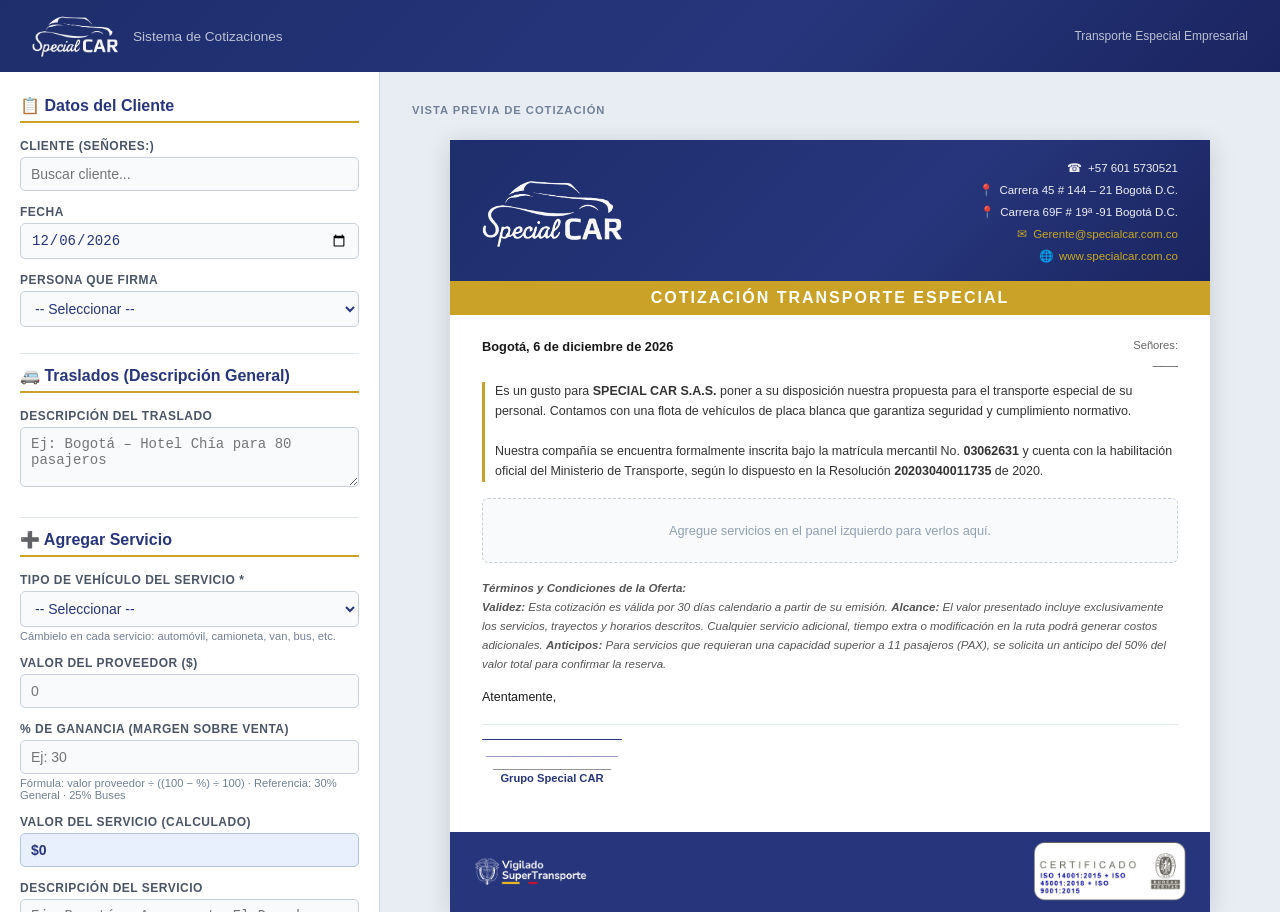
==== commit f1694417: "IMG" ====
--- a/index.html
+++ b/index.html
@@ -581,7 +581,7 @@
       </div>` : ''}
 
       <div style="margin:0 -32px -24px;background:#27367c;padding:10px 24px;display:flex;align-items:center;justify-content:space-between;gap:16px">
-        <img src="${IMG_SUPERTRANSPORTE}" style="height:60px;object-fit:contain" alt="Vigilado SuperTransporte">
+        <img src="${IMG_SUPERTRANSPORTE}" style="height:30px;object-fit:contain" alt="Vigilado SuperTransporte">
         <img src="${IMG_BUREAUVERITAS}" style="height:60px;object-fit:contain" alt="Bureau Veritas ISO 9001 14001 45001">
       </div>
     </div>
